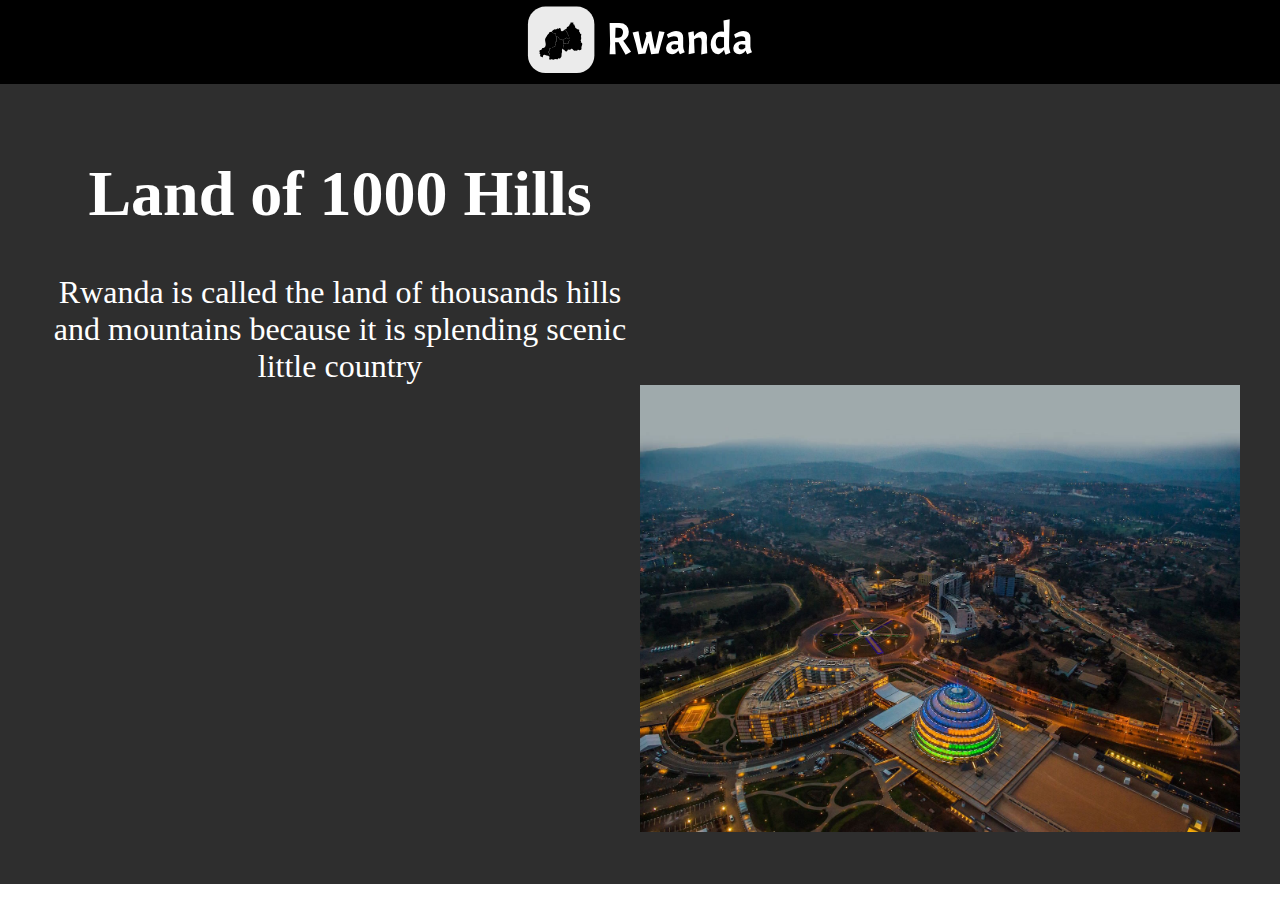
==== index.html @ 1c1fc7ad "help me to solve the problem of my image" ====
<!DOCTYPE html>
<html lang="en">

<head>
  <meta charset="UTF-8">
  <meta name="viewport" content="width=device-width, initial-scale=1.0">
  <meta http-equiv="X-UA-Compatible" content="ie=edge">
  <title>Web-design</title>
  <link rel="stylesheet" href="css/sheet.css">
</head>
<body>
  <header>
    <nav>
      <div class="bg-black"><img src="image/LOGO_RW.png"></div>
    </nav>
    <div>
    </div>
  </header>
  <section>
    <div class="container">
     <div class="text-white">
      <h1>
        Land of 1000 Hills
      </h1>
      <div>
        Rwanda is called the land of thousands hills and mountains because it is splending scenic little country
      </div>
     </div>
      <div class="rwanda">
      <img src="image/Rwanda.jpg"/>
    </div>
    </div>
  </section>
</body>
</html>
---- css/sheet.css ----
body{
    margin:0;
    padding:0;
}
header{
    margin:0;
   padding:0;
   text-align: center;
   width:100%;
}
section{
    background: #2E2E2E;
    width:100%;
    padding:0;
    margin:0;
    height:800px;
}
.bg-black{
      background: rgb(0, 0, 0);
}
.bg-white{
    background:rgb(246, 241, 241);
}
.container{
    margin:auto;
    display:block;
    padding:0;
    width:1200px;
    text-align:center;
    padding-top:30px;
}
.text-white{
    color:white;
    font-size: xx-large;
    width:50%;
    margin:0;
    /* padding-top:auto; */
}
h1{
    width:100%;
}
.rwanda{
    float:right;
    width:50%;
    margin:0;
    /* padding-top:30px; */
    
}
.rwanda img{
    width:100%;
    margin:0;
    padding:0;
}
.row{}

.cla-10{
    width:10%;
}
.cla-20{
width:20%
}
.cla-30{
    width:30%
}
.cla-40{
width:40%
}
.cla-50{
    width:50%
}
.cla-60{
    width:60%;
}
.cla-70{
    width:70%;
}
.cla-80{
    width:80%;
}
.cla-90{
    width:90%
}
.cla-100{
    width:100%;
}
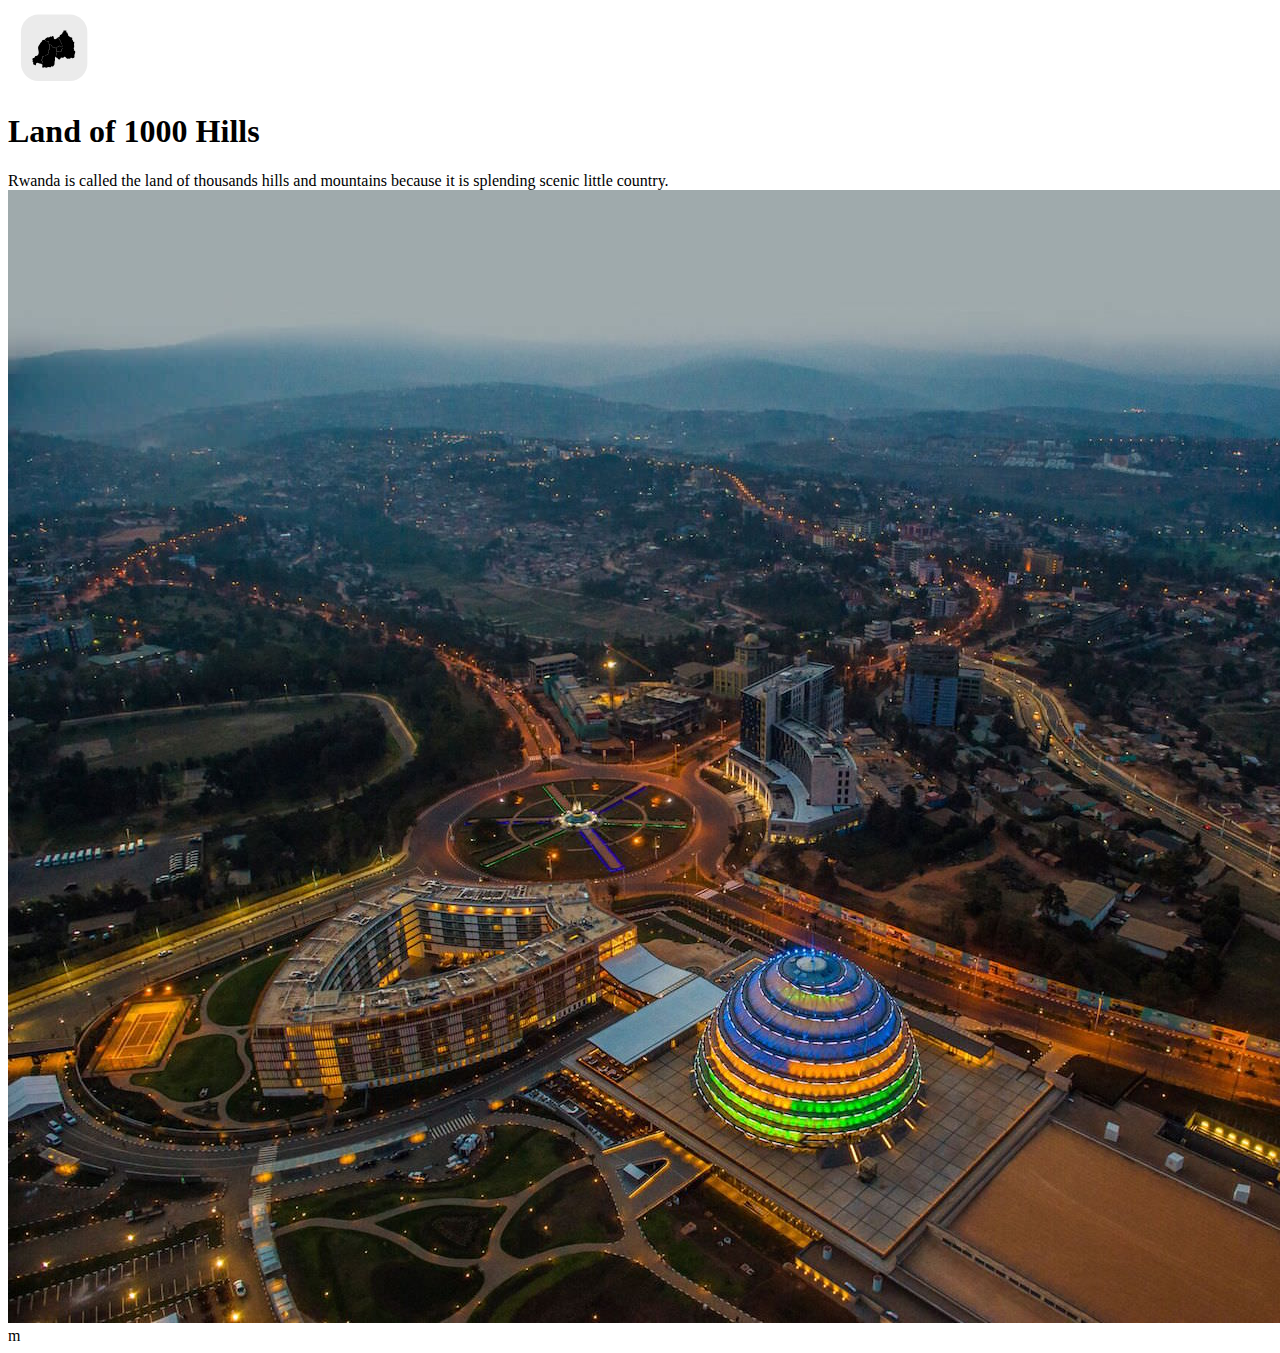
==== commit b6df7b6d: "updated hmtl" ====
--- a/index.html
+++ b/index.html
@@ -5,31 +5,31 @@
   <meta charset="UTF-8">
   <meta name="viewport" content="width=device-width, initial-scale=1.0">
   <meta http-equiv="X-UA-Compatible" content="ie=edge">
-  <title>Web-design</title>
-  <link rel="stylesheet" href="css/sheet.css">
+  <title>My Rwanda</title>
+  <link rel="stylesheet" href="css/style.css">
 </head>
 <body>
   <header>
     <nav>
       <div class="bg-black"><img src="image/LOGO_RW.png"></div>
     </nav>
-    <div>
-    </div>
   </header>
-  <section>
+  <section class="bg-grey">
     <div class="container">
-     <div class="text-white">
+     <div class="col-50">
       <h1>
         Land of 1000 Hills
       </h1>
       <div>
-        Rwanda is called the land of thousands hills and mountains because it is splending scenic little country
+        Rwanda is called the land of thousands hills and mountains because it is splending scenic little country.
       </div>
      </div>
-      <div class="rwanda">
-      <img src="image/Rwanda.jpg"/>
+      <div class="col-50">
+      <div>
+        <img src="image/Rwanda.jpg"/>
+      </div>
     </div>
-    </div>
+    </div>m
   </section>
 </body>
 </html>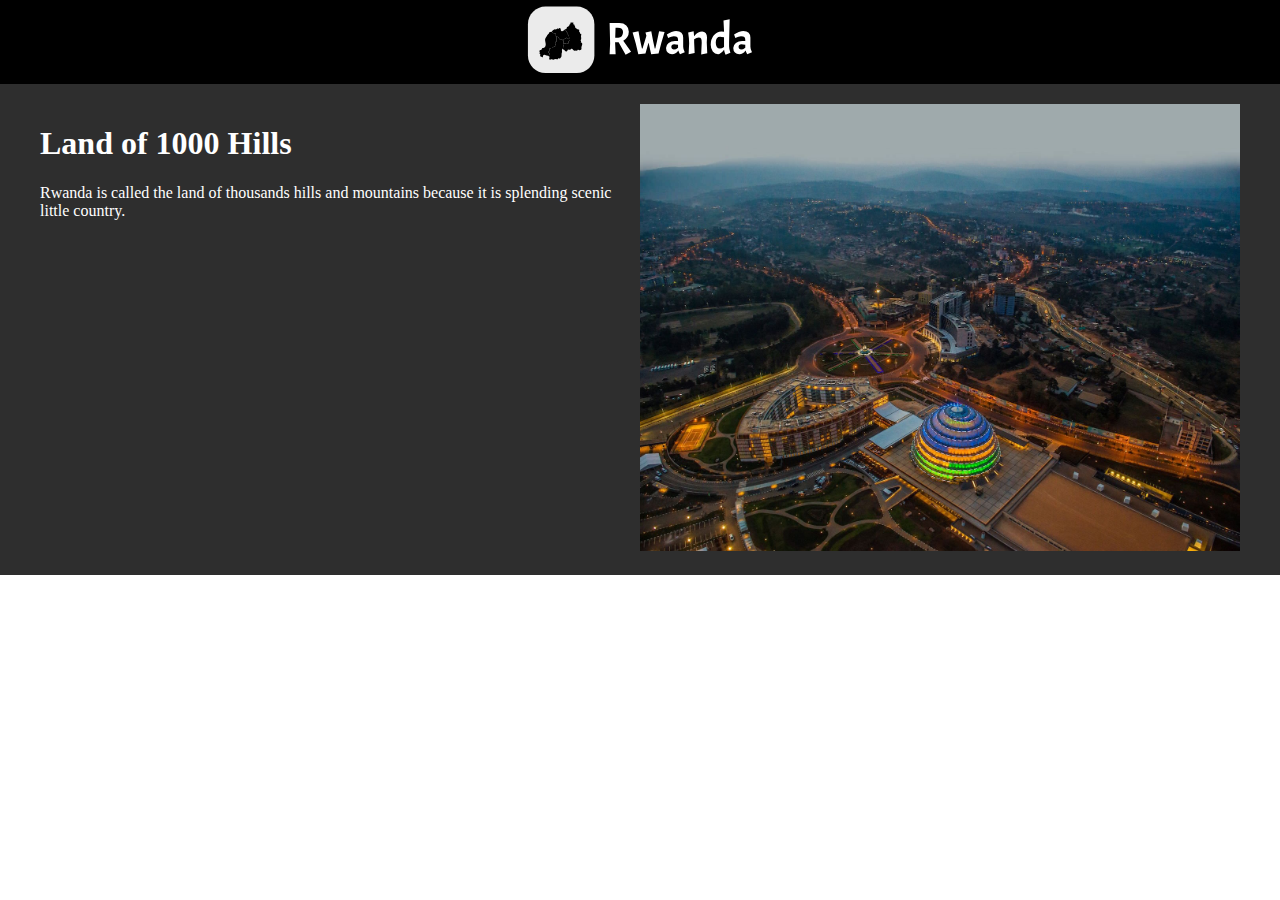
==== commit 1b9a1ab9: "modified css and html files" ====
--- a/index.html
+++ b/index.html
@@ -29,7 +29,7 @@
         <img src="image/Rwanda.jpg"/>
       </div>
     </div>
-    </div>m
+    </div>
   </section>
 </body>
 </html>--- a/css/style.css
+++ b/css/style.css
@@ -0,0 +1,62 @@
+body{
+    margin:0;
+    padding:0;
+}
+header{
+    margin:0;
+   padding:0;
+   text-align: center;
+   width:100%;
+}
+.bg-grey{
+    background: #2E2E2E;
+     padding:20px 0;
+}
+.bg-black{
+      background: rgb(0, 0, 0);
+}
+.bg-white{
+    background:rgb(246, 241, 241);
+}
+.container{
+    margin:auto;
+    display:flex;
+    width:1200px;
+}
+h1{
+    width:100%;
+}
+.col-50{
+    width:50%;
+}
+.col-50 img{
+    width:100%;
+}
+.col-50{
+  color:white;
+}
+
+.col-10{
+    width:10%;
+}
+.col-20{
+width:20%
+}
+.col-30{
+    width:30%
+}
+.col-40{
+width:40%
+}
+.col-60{
+    width:60%;
+}
+.col-70{
+    width:70%;
+}
+.col-80{
+    width:80%;
+}
+.col-90{
+    width:90%
+}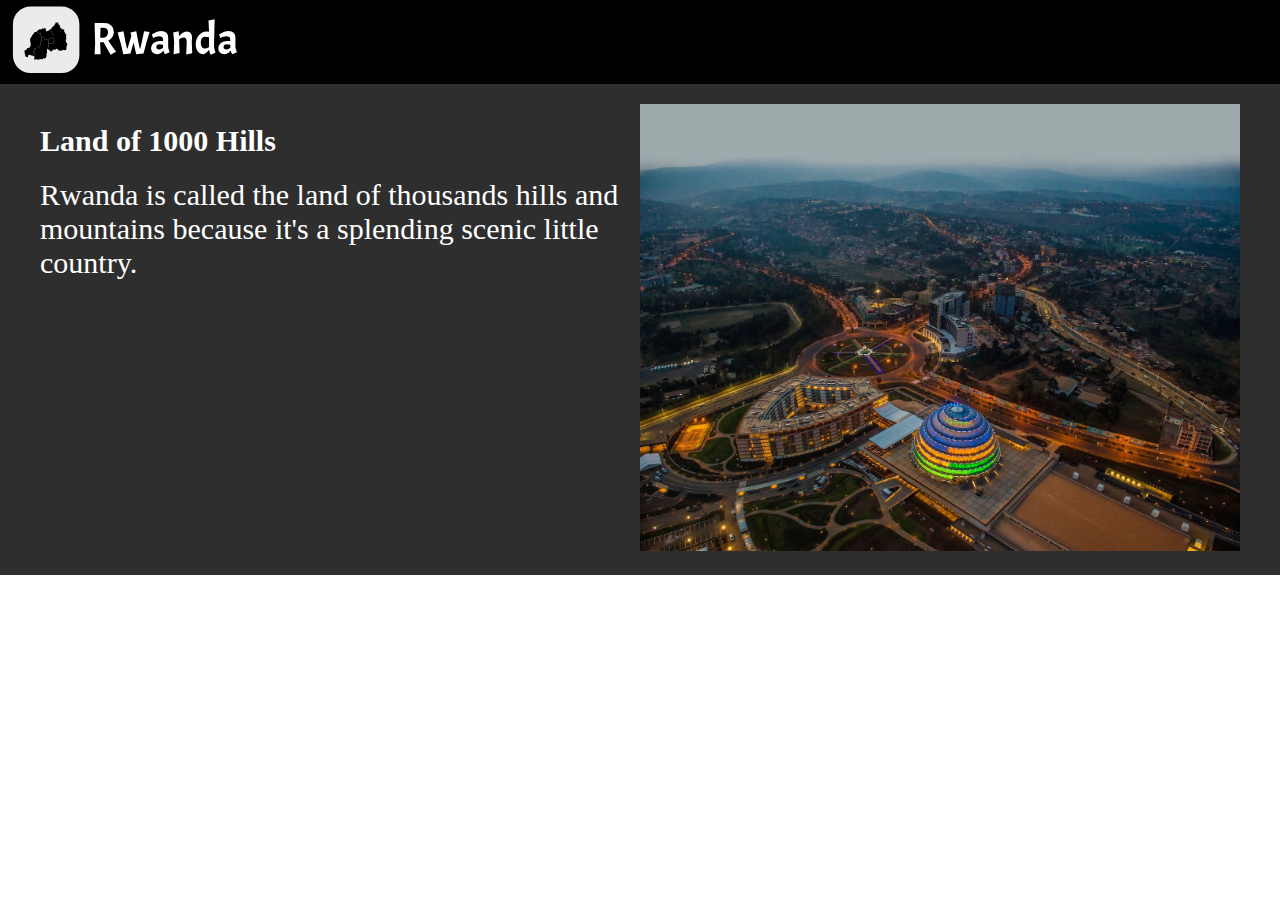
==== commit fef546c9: "updated css and html file" ====
--- a/index.html
+++ b/index.html
@@ -9,9 +9,9 @@
   <link rel="stylesheet" href="css/style.css">
 </head>
 <body>
-  <header>
+  <header class="bg-black">
     <nav>
-      <div class="bg-black"><img src="image/LOGO_RW.png"></div>
+      <div><img src="image/LOGO_RW.png"></div>
     </nav>
   </header>
   <section class="bg-grey">
@@ -20,13 +20,13 @@
       <h1>
         Land of 1000 Hills
       </h1>
-      <div>
-        Rwanda is called the land of thousands hills and mountains because it is splending scenic little country.
-      </div>
+      <div class="hills">
+        Rwanda is called the land of thousands hills and mountains because it's a splending scenic little country.
+      </div> 
      </div>
       <div class="col-50">
       <div>
-        <img src="image/Rwanda.jpg"/>
+        <img class="weed" src="image/Rwanda.jpg"/>
       </div>
     </div>
     </div>
--- a/css/style.css
+++ b/css/style.css
@@ -3,60 +3,89 @@
     padding:0;
 }
 header{
-    margin:0;
+   margin:0;
    padding:0;
-   text-align: center;
-   width:100%;
 }
 .bg-grey{
-    background: #2E2E2E;
+     background: #2E2E2E;
      padding:20px 0;
 }
 .bg-black{
-      background: rgb(0, 0, 0);
+     background: rgb(0, 0, 0);
 }
 .bg-white{
     background:rgb(246, 241, 241);
 }
 .container{
-    margin:auto;
+    margin:0 auto;
     display:flex;
     width:1200px;
 }
 h1{
     width:100%;
+    display:flex;
+    font-size: 30px;
+    color: white;   
+    align-items: center;
+}
+.hills{
+    color:white;
+    font-size: 30px;
+}
+.weed{
+    width:100%;
+}    
+.col-10{
+    width:10%;
+    padding:0;
+    margin:0;
+    float: left;
+}
+.col-20{
+    width:20%;
+    padding:0;
+    margin:0;
+    float: left;
+}
+.col-30{
+    width:30%;
+    padding:0;
+    margin:0;
+    float: left;
+}
+.col-40{
+    width:40%;
+    padding:0;
+    margin:0;
+    float: left;
 }
 .col-50{
     width:50%;
-}
-.col-50 img{
-    width:100%;
-}
-.col-50{
-  color:white;
-}
-
-.col-10{
-    width:10%;
-}
-.col-20{
-width:20%
-}
-.col-30{
-    width:30%
-}
-.col-40{
-width:40%
+    padding:0;
+    margin:0;
+    float: left;
 }
 .col-60{
     width:60%;
+    padding:0;
+    margin:0;
+    float: left;
 }
 .col-70{
     width:70%;
+    padding:0;
+    margin:0;
+    float: left;
 }
 .col-80{
     width:80%;
+    padding:0;
+    margin:0;
+    float: left;
 }
 .col-90{
-    width:90%
+    width:90%;
+    padding:0;
+    margin:0;
+    float: left;
 }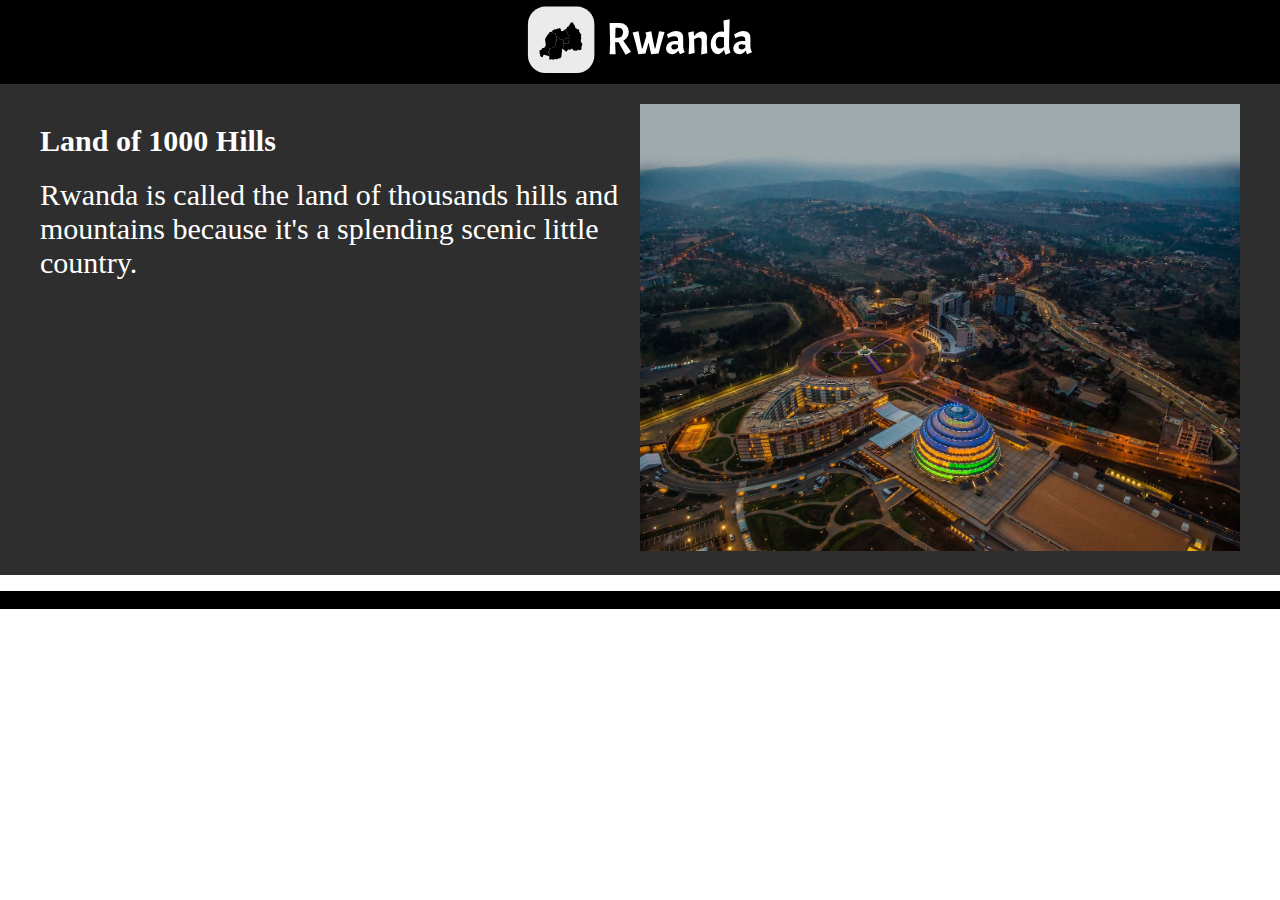
==== commit 933942ac: "footer in progress" ====
--- a/index.html
+++ b/index.html
@@ -1,35 +1,38 @@
 <!DOCTYPE html>
 <html lang="en">
-
-<head>
-  <meta charset="UTF-8">
-  <meta name="viewport" content="width=device-width, initial-scale=1.0">
-  <meta http-equiv="X-UA-Compatible" content="ie=edge">
-  <title>My Rwanda</title>
-  <link rel="stylesheet" href="css/style.css">
-</head>
-<body>
-  <header class="bg-black">
-    <nav>
-      <div><img src="image/LOGO_RW.png"></div>
-    </nav>
-  </header>
-  <section class="bg-grey">
-    <div class="container">
-     <div class="col-50">
-      <h1>
-        Land of 1000 Hills
-      </h1>
-      <div class="hills">
-        Rwanda is called the land of thousands hills and mountains because it's a splending scenic little country.
-      </div> 
-     </div>
-      <div class="col-50">
-      <div>
-        <img class="weed" src="image/Rwanda.jpg"/>
+  <head>
+    <meta charset="UTF-8" />
+    <meta name="viewport" content="width=device-width, initial-scale=1.0" />
+    <meta http-equiv="X-UA-Compatible" content="ie=edge" />
+    <title>My Rwanda</title>
+    <link rel="stylesheet" href="css/style.css" />
+  </head>
+  <body>
+    <header class="bg-black">
+      <nav>
+        <div><img src="image/LOGO_RW.png" /></div>
+      </nav>
+    </header>
+    <section class="bg-grey">
+      <div class="container">
+        <div class="col-50">
+          <h1>
+            Land of 1000 Hills
+          </h1>
+          <div class="hills">
+            Rwanda is called the land of thousands hills and mountains because
+            it's a splending scenic little country.
+          </div>
+        </div>
+        <div class="col-50">
+          <div>
+            <img class="weed" src="image/Rwanda.jpg" />
+          </div>
+        </div>
       </div>
-    </div>
-    </div>
-  </section>
-</body>
-</html>+    </section>
+    <footer class="bg-black text-white">
+      <p>Copyright,2020<b> Coding Class </b>by<b> Keetela</b>.com</p>
+    </footer>
+  </body>
+</html>
--- a/css/style.css
+++ b/css/style.css
@@ -5,6 +5,7 @@
 header{
    margin:0;
    padding:0;
+   text-align: center;
 }
 .bg-grey{
      background: #2E2E2E;
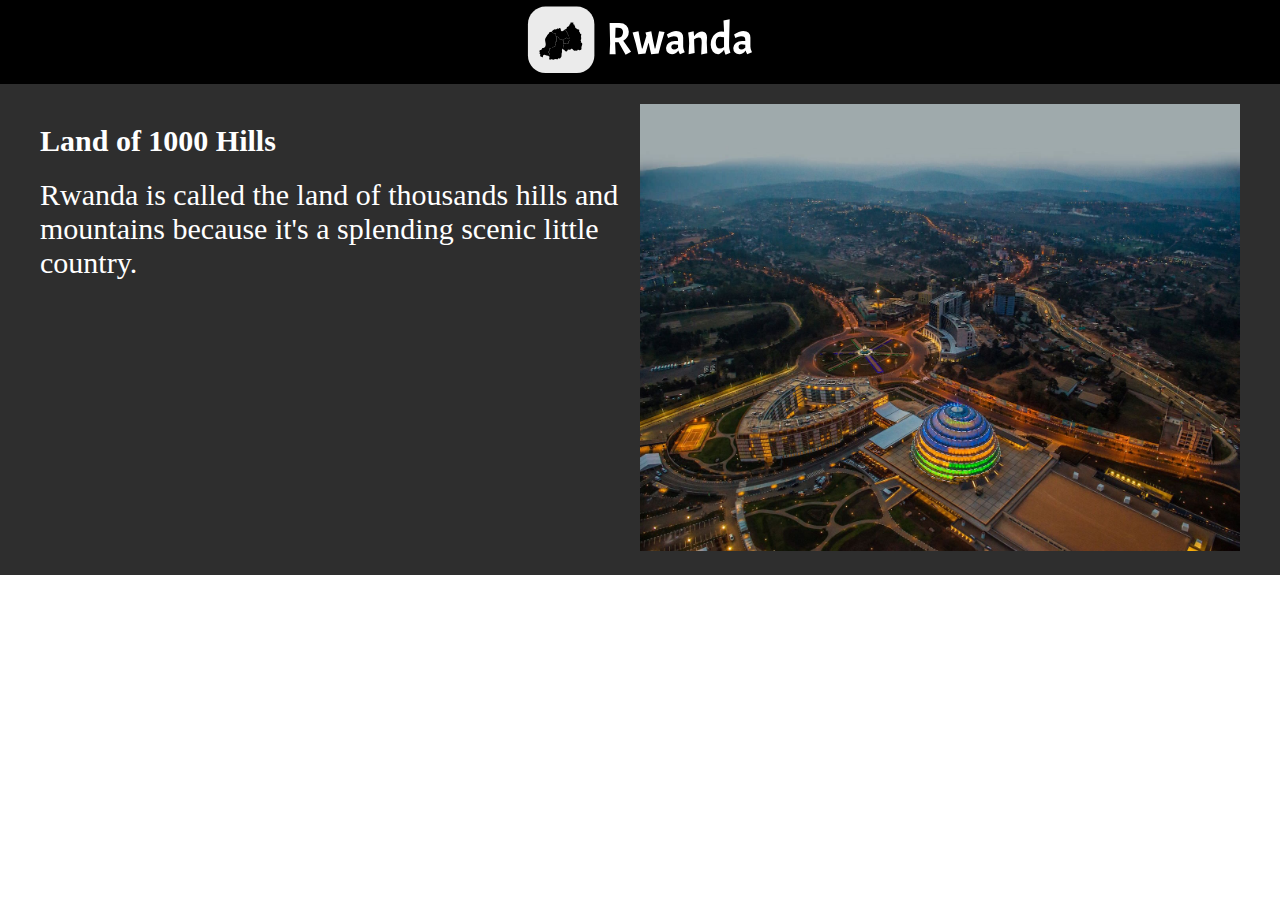
==== commit 59c1e6cf: "Merge pull request #2 from my-rwanda/section" ====
--- a/index.html
+++ b/index.html
@@ -1,38 +1,35 @@
 <!DOCTYPE html>
 <html lang="en">
-  <head>
-    <meta charset="UTF-8" />
-    <meta name="viewport" content="width=device-width, initial-scale=1.0" />
-    <meta http-equiv="X-UA-Compatible" content="ie=edge" />
-    <title>My Rwanda</title>
-    <link rel="stylesheet" href="css/style.css" />
-  </head>
-  <body>
-    <header class="bg-black">
-      <nav>
-        <div><img src="image/LOGO_RW.png" /></div>
-      </nav>
-    </header>
-    <section class="bg-grey">
-      <div class="container">
-        <div class="col-50">
-          <h1>
-            Land of 1000 Hills
-          </h1>
-          <div class="hills">
-            Rwanda is called the land of thousands hills and mountains because
-            it's a splending scenic little country.
-          </div>
-        </div>
-        <div class="col-50">
-          <div>
-            <img class="weed" src="image/Rwanda.jpg" />
-          </div>
-        </div>
+
+<head>
+  <meta charset="UTF-8">
+  <meta name="viewport" content="width=device-width, initial-scale=1.0">
+  <meta http-equiv="X-UA-Compatible" content="ie=edge">
+  <title>My Rwanda</title>
+  <link rel="stylesheet" href="css/style.css">
+</head>
+<body>
+  <header class="bg-black">
+    <nav>
+      <div><img src="image/LOGO_RW.png"></div>
+    </nav>
+  </header>
+  <section class="bg-grey">
+    <div class="container">
+     <div class="col-50">
+      <h1>
+        Land of 1000 Hills
+      </h1>
+      <div class="hills">
+        Rwanda is called the land of thousands hills and mountains because it's a splending scenic little country.
+      </div> 
+     </div>
+      <div class="col-50">
+      <div>
+        <img class="weed" src="image/Rwanda.jpg"/>
       </div>
-    </section>
-    <footer class="bg-black text-white">
-      <p>Copyright,2020<b> Coding Class </b>by<b> Keetela</b>.com</p>
-    </footer>
-  </body>
-</html>
+    </div>
+    </div>
+  </section>
+</body>
+</html>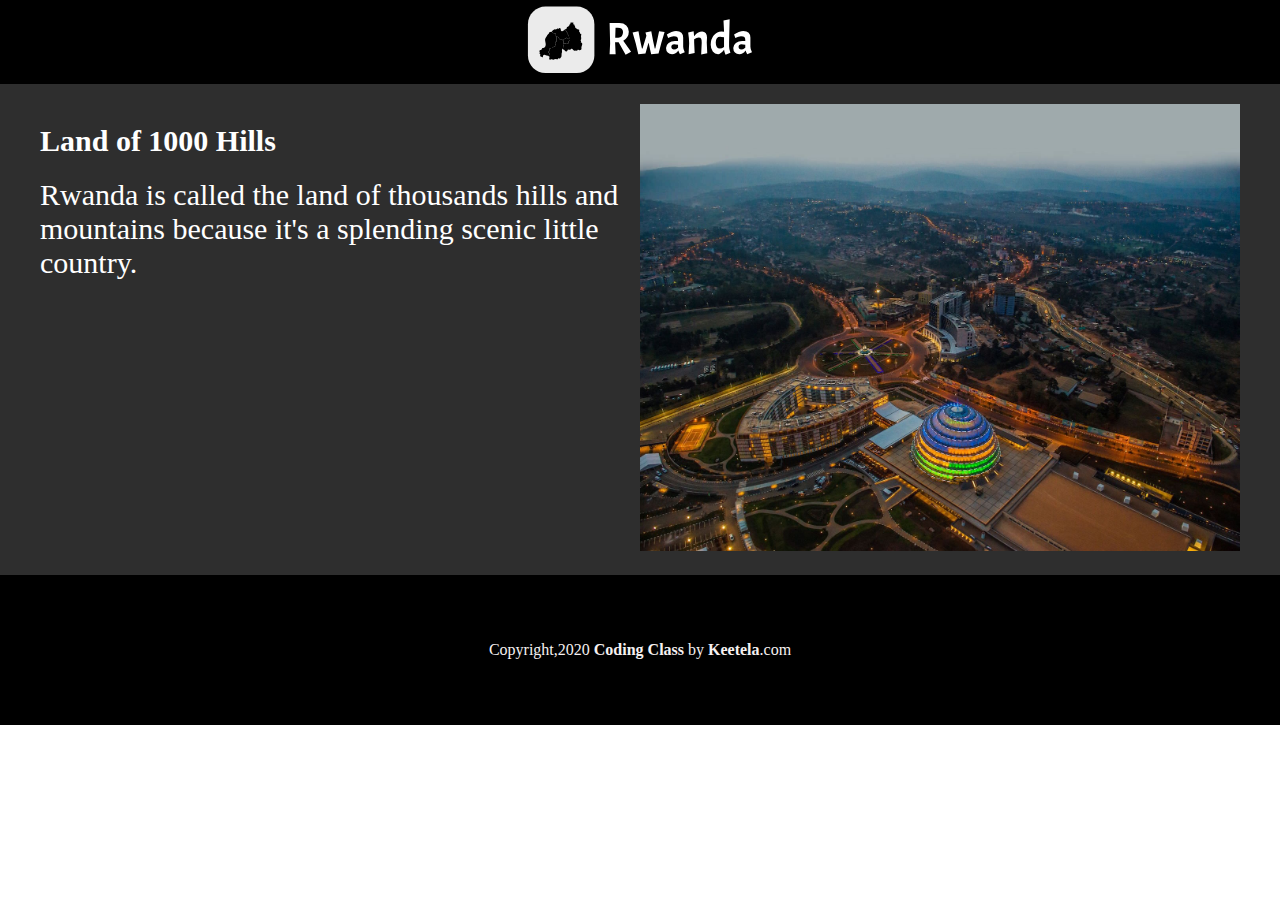
==== commit 6e78d9a5: "Merge pull request #3 from my-rwanda/footer" ====
--- a/index.html
+++ b/index.html
@@ -1,35 +1,38 @@
 <!DOCTYPE html>
 <html lang="en">
-
-<head>
-  <meta charset="UTF-8">
-  <meta name="viewport" content="width=device-width, initial-scale=1.0">
-  <meta http-equiv="X-UA-Compatible" content="ie=edge">
-  <title>My Rwanda</title>
-  <link rel="stylesheet" href="css/style.css">
-</head>
-<body>
-  <header class="bg-black">
-    <nav>
-      <div><img src="image/LOGO_RW.png"></div>
-    </nav>
-  </header>
-  <section class="bg-grey">
-    <div class="container">
-     <div class="col-50">
-      <h1>
-        Land of 1000 Hills
-      </h1>
-      <div class="hills">
-        Rwanda is called the land of thousands hills and mountains because it's a splending scenic little country.
-      </div> 
-     </div>
-      <div class="col-50">
-      <div>
-        <img class="weed" src="image/Rwanda.jpg"/>
+  <head>
+    <meta charset="UTF-8" />
+    <meta name="viewport" content="width=device-width, initial-scale=1.0" />
+    <meta http-equiv="X-UA-Compatible" content="ie=edge" />
+    <title>My Rwanda</title>
+    <link rel="stylesheet" href="css/style.css" />
+  </head>
+  <body>
+    <header class="bg-black">
+      <nav>
+        <div><img src="image/LOGO_RW.png" /></div>
+      </nav>
+    </header>
+    <section class="bg-grey">
+      <div class="container">
+        <div class="col-50">
+          <h1>
+            Land of 1000 Hills
+          </h1>
+          <div class="hills">
+            Rwanda is called the land of thousands hills and mountains because
+            it's a splending scenic little country.
+          </div>
+        </div>
+        <div class="col-50">
+          <div>
+            <img class="weed" src="image/Rwanda.jpg" />
+          </div>
+        </div>
       </div>
-    </div>
-    </div>
-  </section>
-</body>
-</html>+    </section>
+    <footer class="bg-black text-white">
+      <p>Copyright,2020<b> Coding Class </b>by<b> Keetela</b>.com</p>
+    </footer>
+  </body>
+</html>
--- a/css/style.css
+++ b/css/style.css
@@ -1,92 +1,101 @@
-body{
-    margin:0;
-    padding:0;
+body {
+  margin: 0;
+  padding: 0;
 }
-header{
-   margin:0;
-   padding:0;
-   text-align: center;
+header {
+  margin: 0;
+  padding: 0;
+  text-align: center;
 }
-.bg-grey{
-     background: #2E2E2E;
-     padding:20px 0;
+.bg-grey {
+  background: #2e2e2e;
+  padding: 20px 0;
 }
-.bg-black{
-     background: rgb(0, 0, 0);
+.bg-black {
+  background: rgb(0, 0, 0);
 }
-.bg-white{
-    background:rgb(246, 241, 241);
+.bg-white {
+  background: rgb(246, 241, 241);
 }
-.container{
-    margin:0 auto;
-    display:flex;
-    width:1200px;
+.text-white {
+  color: rgb(246, 241, 241);
 }
-h1{
-    width:100%;
-    display:flex;
-    font-size: 30px;
-    color: white;   
-    align-items: center;
+.container {
+  margin: 0 auto;
+  display: flex;
+  width: 1200px;
 }
-.hills{
-    color:white;
-    font-size: 30px;
+h1 {
+  width: 100%;
+  display: flex;
+  font-size: 30px;
+  color: white;
+  align-items: center;
 }
-.weed{
-    width:100%;
-}    
-.col-10{
-    width:10%;
-    padding:0;
-    margin:0;
-    float: left;
+.hills {
+  color: white;
+  font-size: 30px;
 }
-.col-20{
-    width:20%;
-    padding:0;
-    margin:0;
-    float: left;
+.weed {
+  width: 100%;
 }
-.col-30{
-    width:30%;
-    padding:0;
-    margin:0;
-    float: left;
+.col-10 {
+  width: 10%;
+  padding: 0;
+  margin: 0;
+  float: left;
 }
-.col-40{
-    width:40%;
-    padding:0;
-    margin:0;
-    float: left;
+.col-20 {
+  width: 20%;
+  padding: 0;
+  margin: 0;
+  float: left;
 }
-.col-50{
-    width:50%;
-    padding:0;
-    margin:0;
-    float: left;
+.col-30 {
+  width: 30%;
+  padding: 0;
+  margin: 0;
+  float: left;
 }
-.col-60{
-    width:60%;
-    padding:0;
-    margin:0;
-    float: left;
+.col-40 {
+  width: 40%;
+  padding: 0;
+  margin: 0;
+  float: left;
 }
-.col-70{
-    width:70%;
-    padding:0;
-    margin:0;
-    float: left;
+.col-50 {
+  width: 50%;
+  padding: 0;
+  margin: 0;
+  float: left;
 }
-.col-80{
-    width:80%;
-    padding:0;
-    margin:0;
-    float: left;
+.col-60 {
+  width: 60%;
+  padding: 0;
+  margin: 0;
+  float: left;
 }
-.col-90{
-    width:90%;
-    padding:0;
-    margin:0;
-    float: left;
-}+.col-70 {
+  width: 70%;
+  padding: 0;
+  margin: 0;
+  float: left;
+}
+.col-80 {
+  width: 80%;
+  padding: 0;
+  margin: 0;
+  float: left;
+}
+.col-90 {
+  width: 90%;
+  padding: 0;
+  margin: 0;
+  float: left;
+}
+
+footer {
+  margin: 0;
+  padding: 50px 0px;
+  text-align: center;
+}
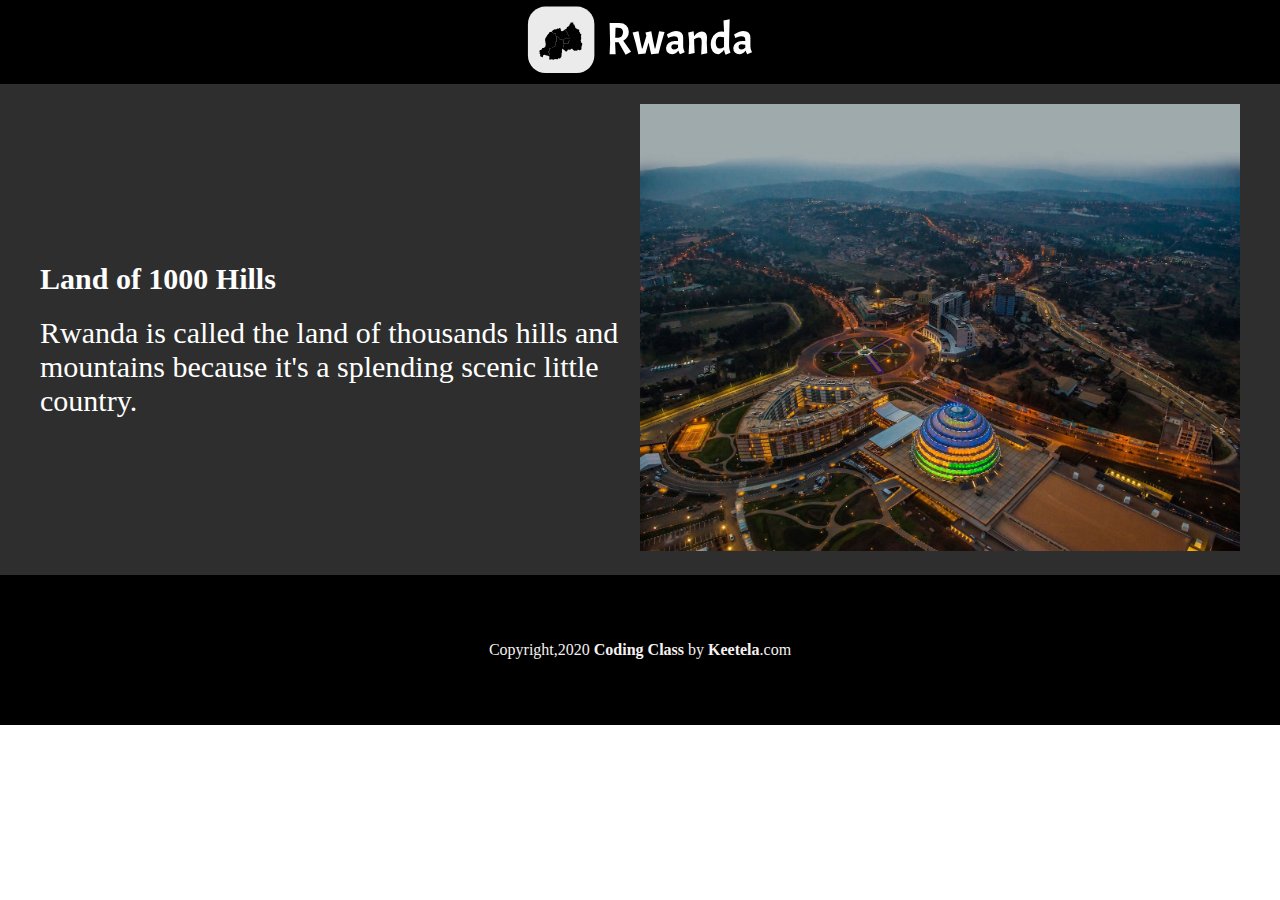
==== commit 2182a3fd: "recentered my welcome messages in index.html page" ====
--- a/index.html
+++ b/index.html
@@ -26,7 +26,7 @@
         </div>
         <div class="col-50">
           <div>
-            <img class="weed" src="image/Rwanda.jpg" />
+            <img class="image" src="image/Rwanda.jpg" />
           </div>
         </div>
       </div>
--- a/css/style.css
+++ b/css/style.css
@@ -24,6 +24,7 @@
   margin: 0 auto;
   display: flex;
   width: 1200px;
+  align-items: center;
 }
 h1 {
   width: 100%;
@@ -36,7 +37,7 @@
   color: white;
   font-size: 30px;
 }
-.weed {
+.image {
   width: 100%;
 }
 .col-10 {
